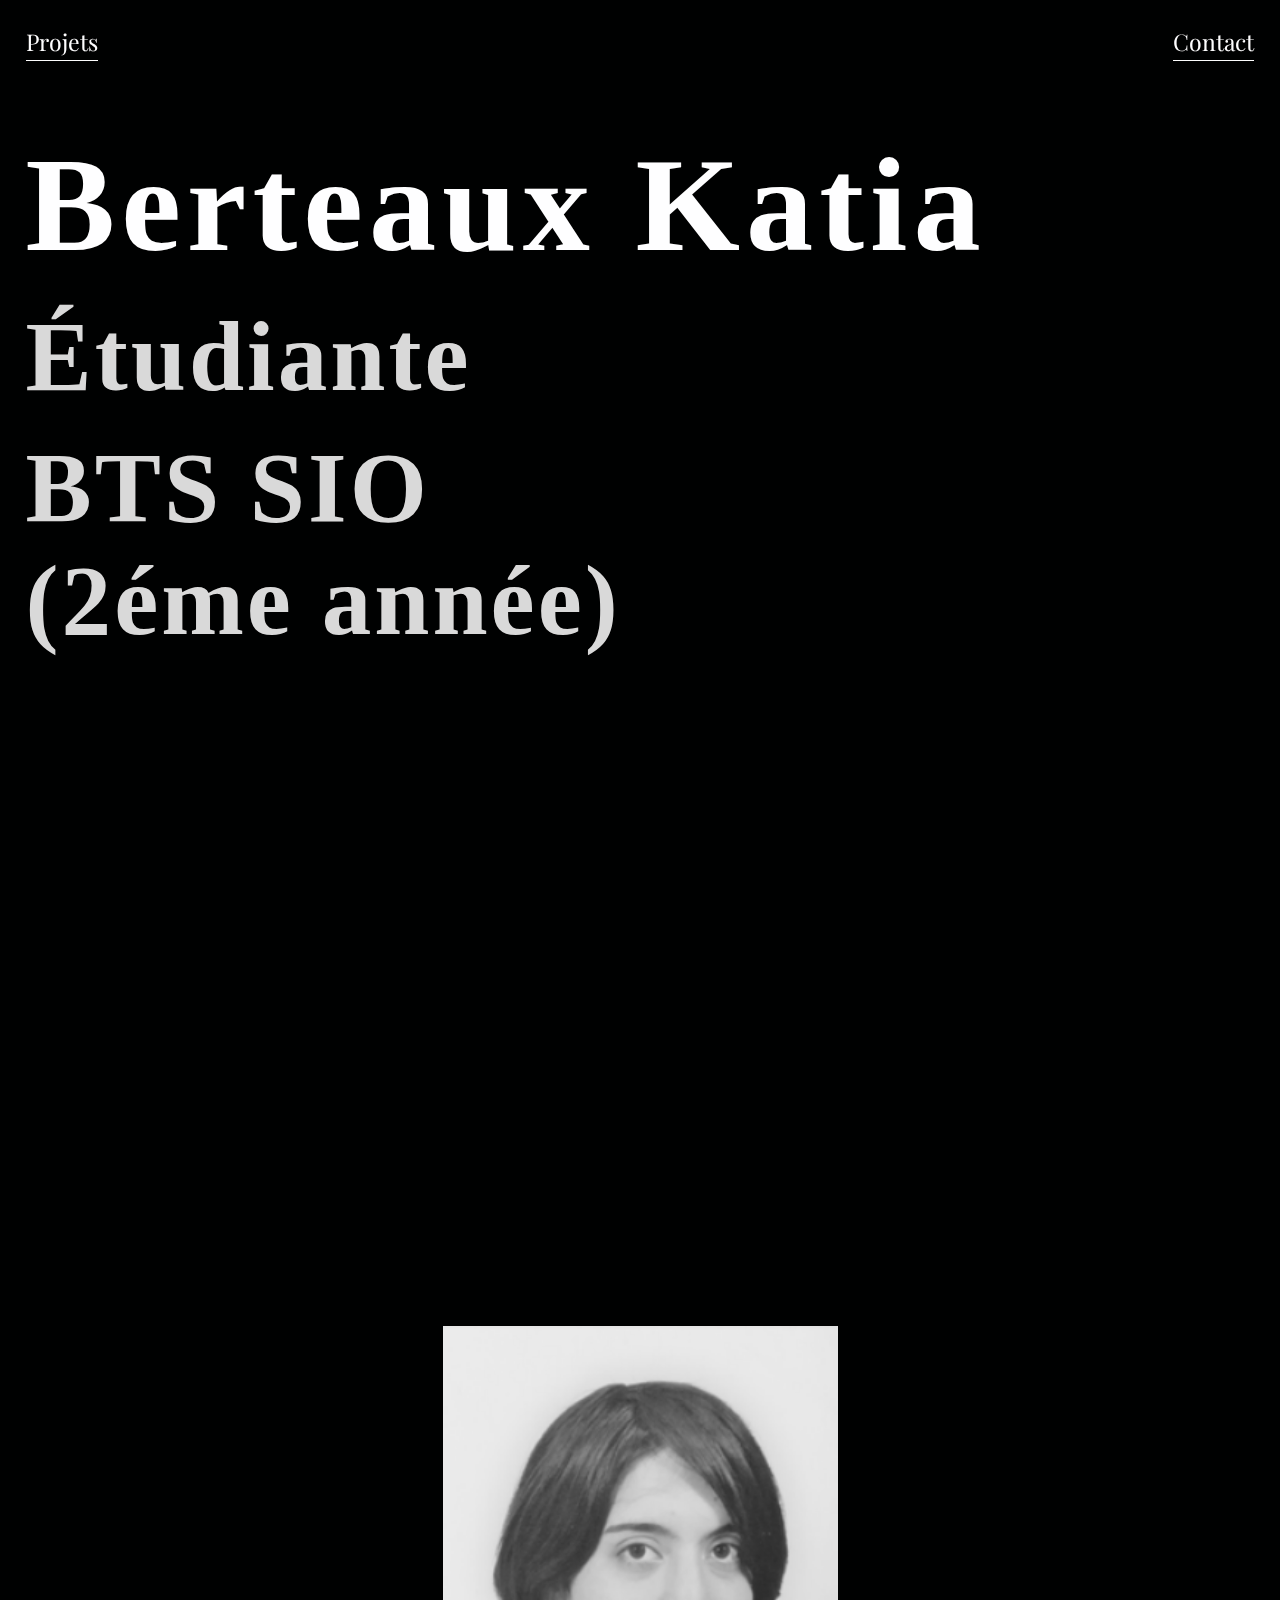
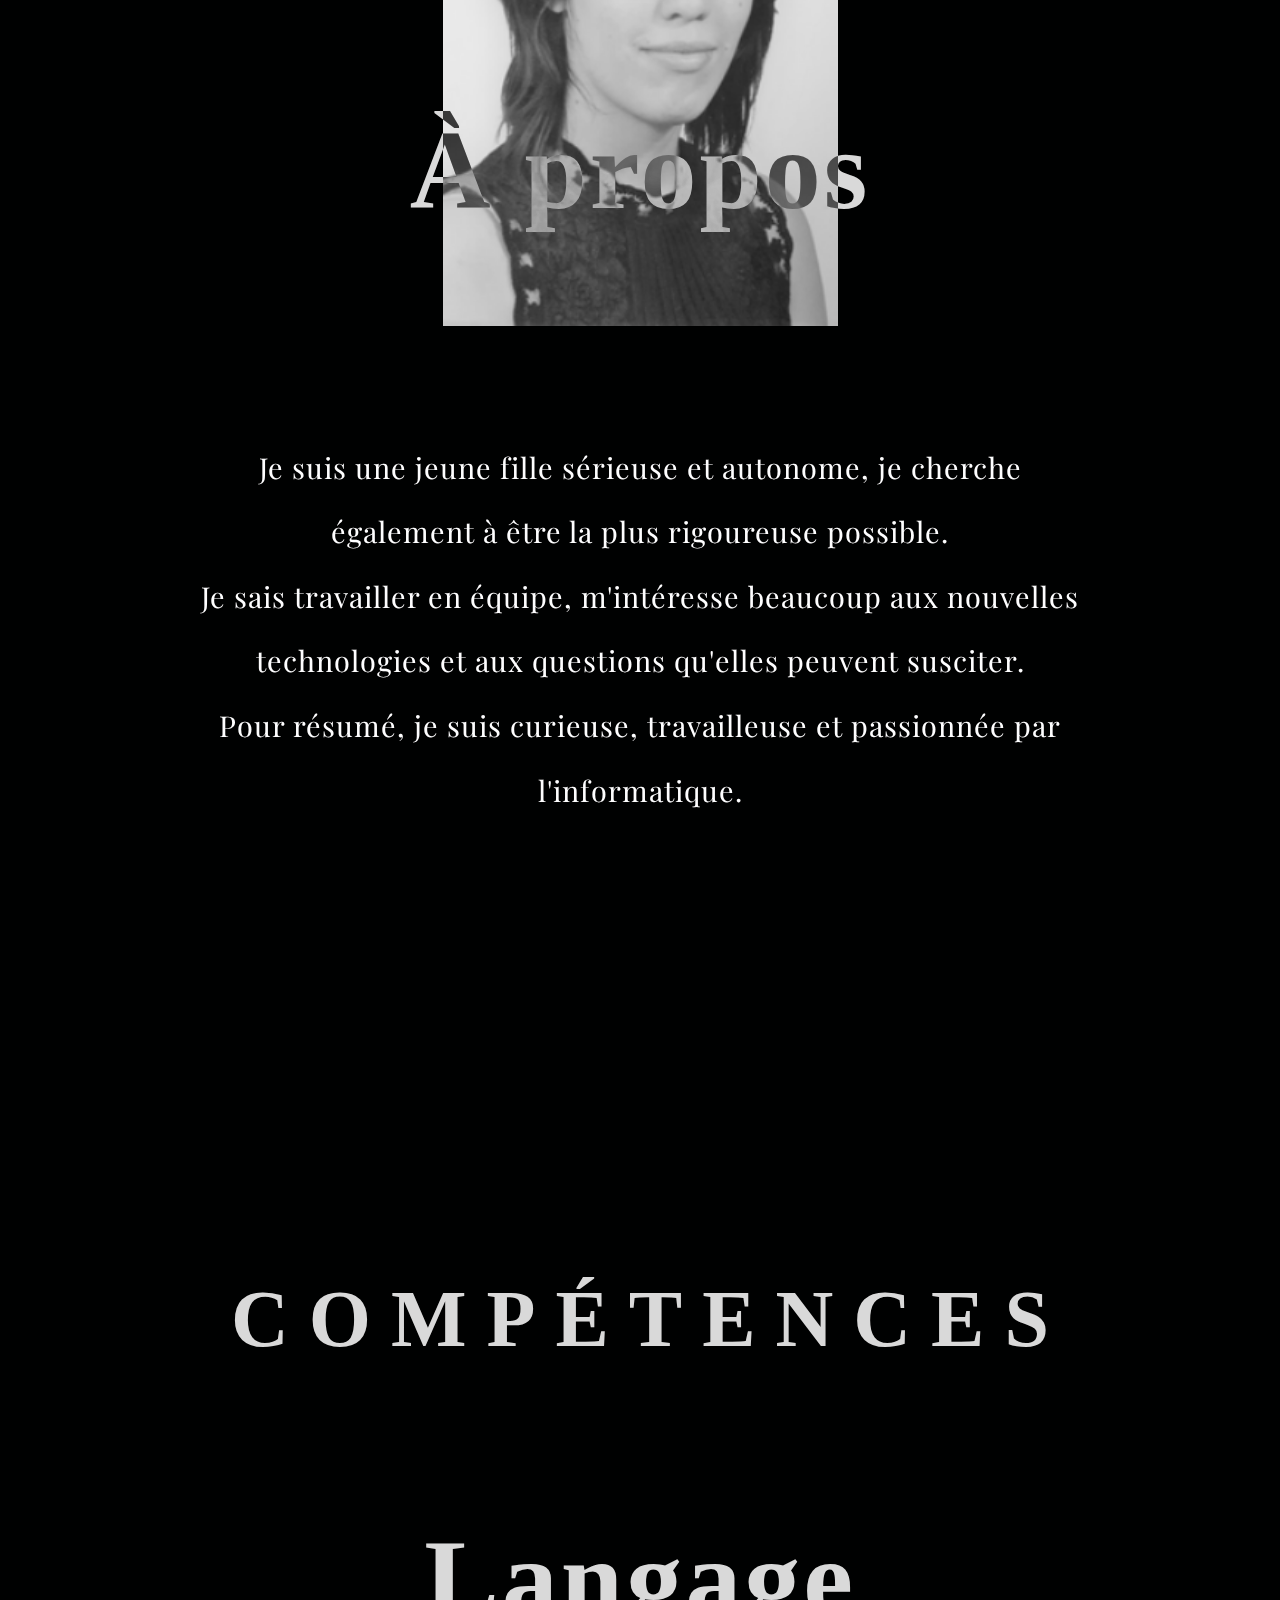
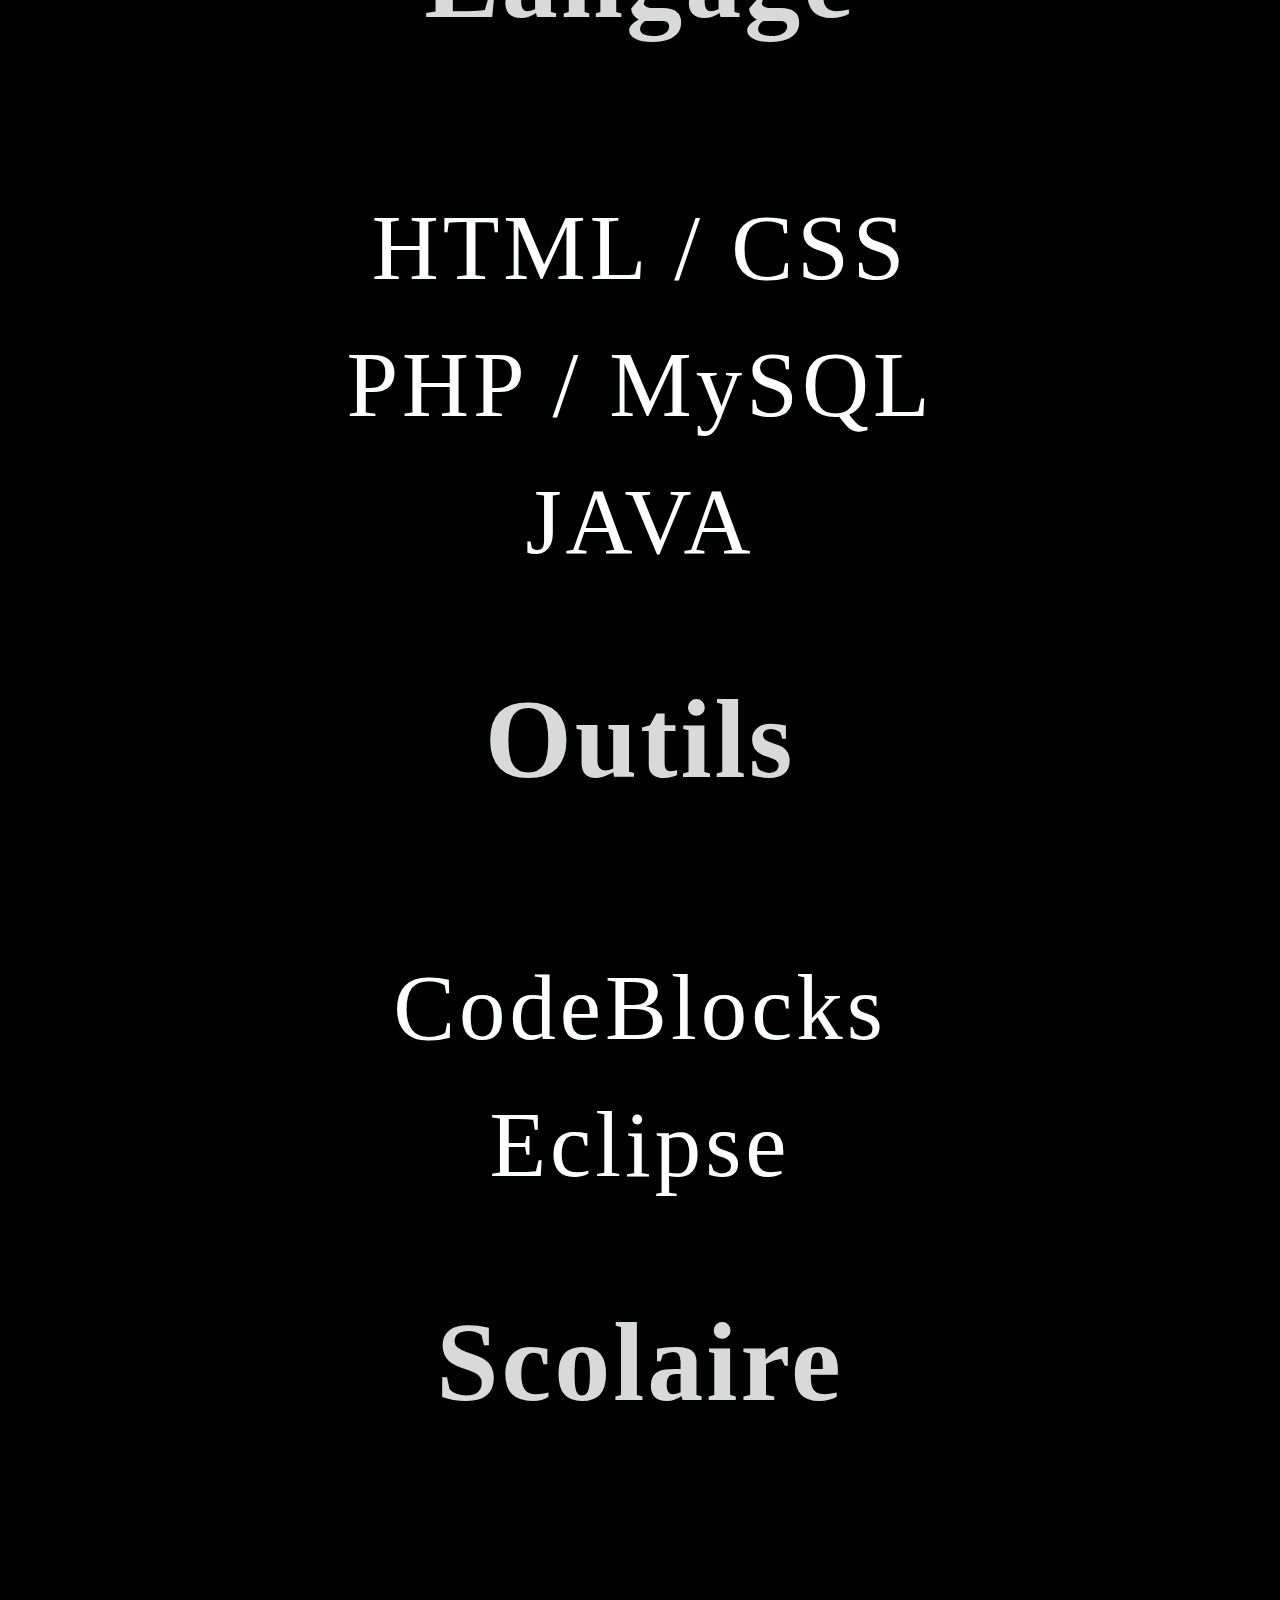
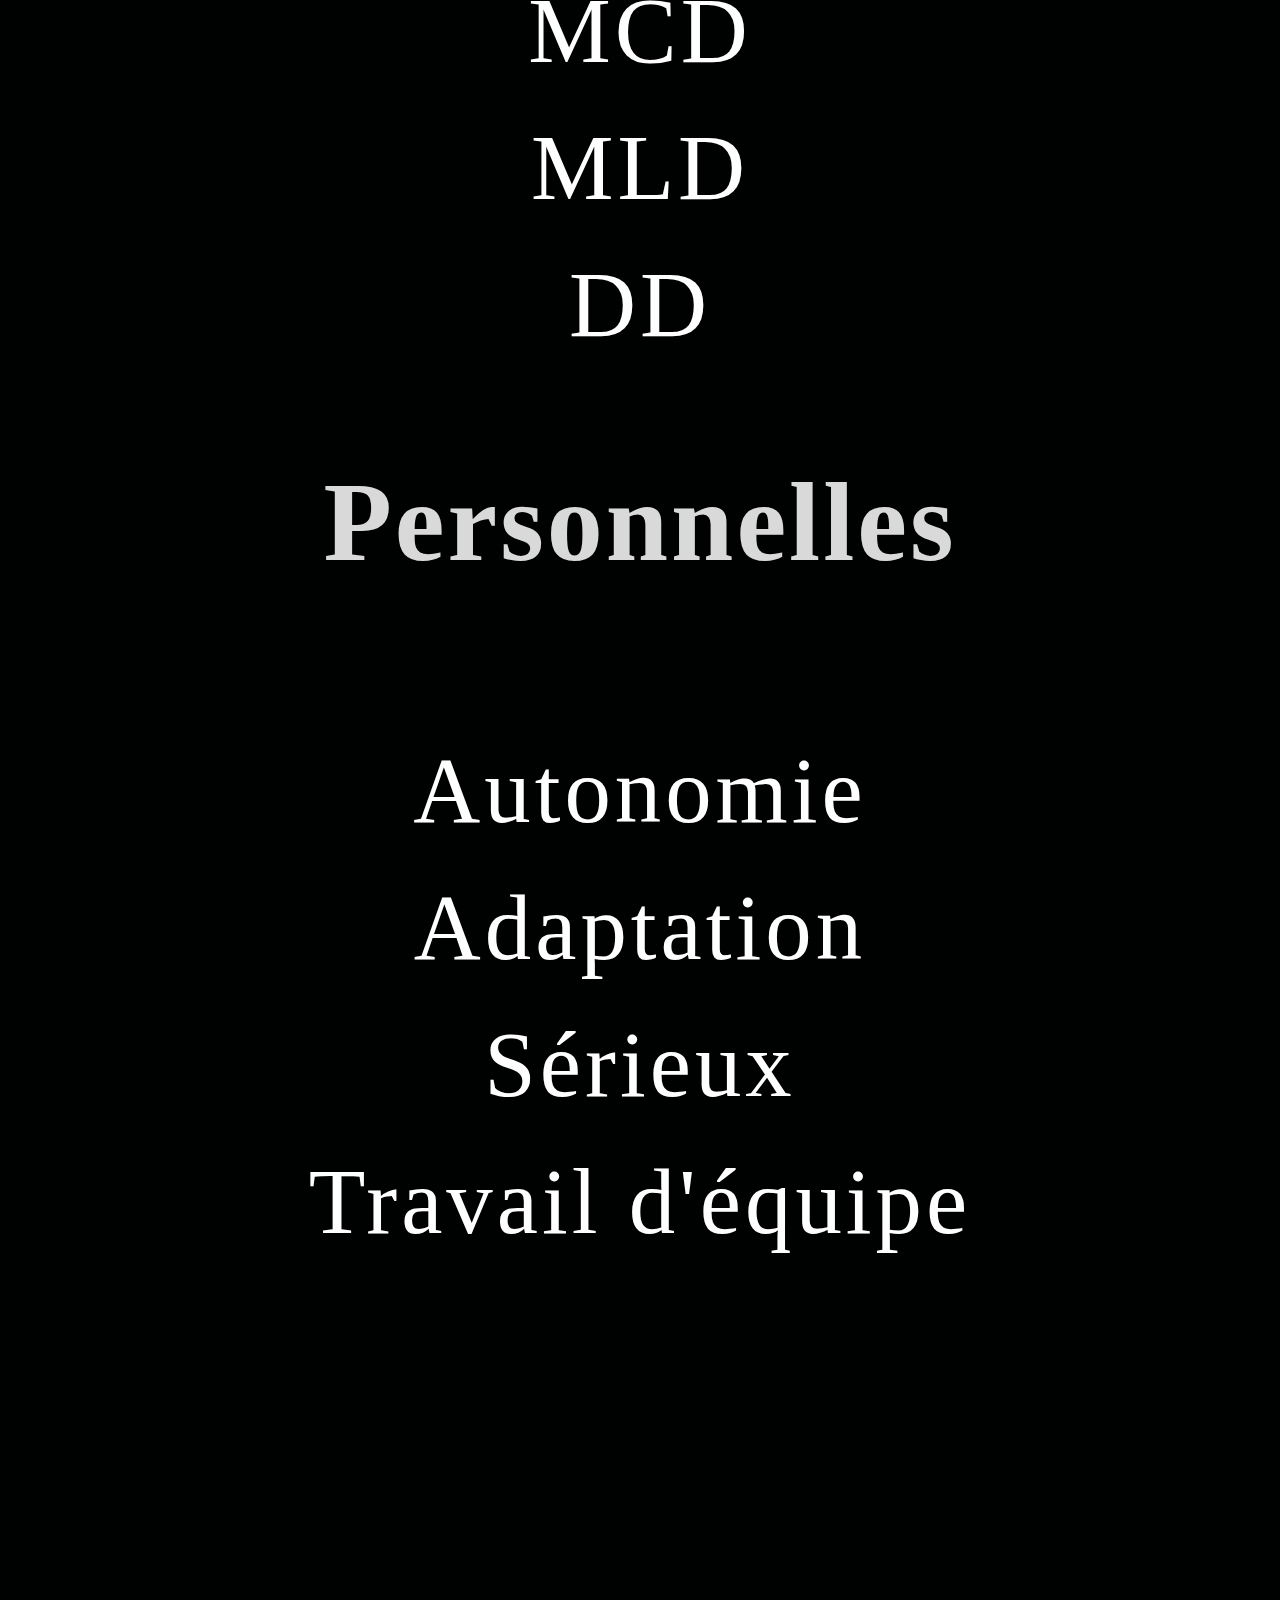
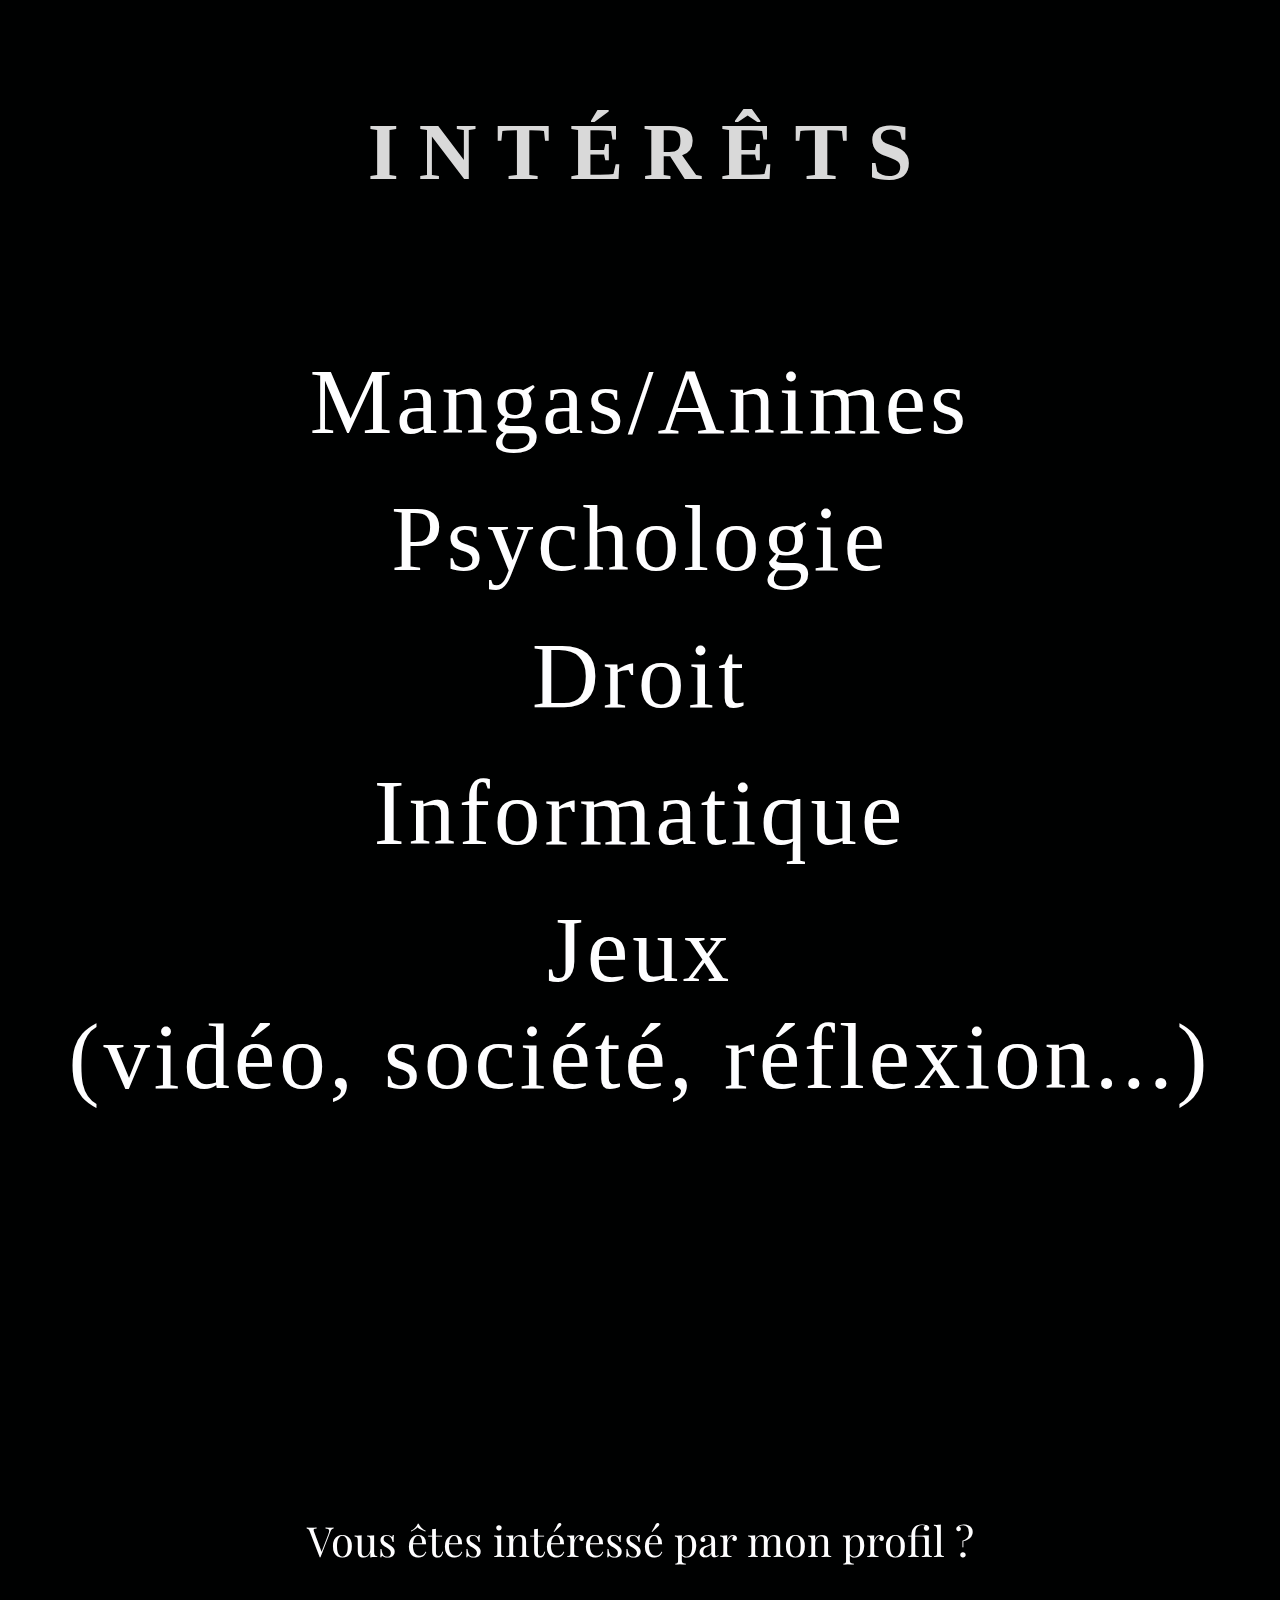
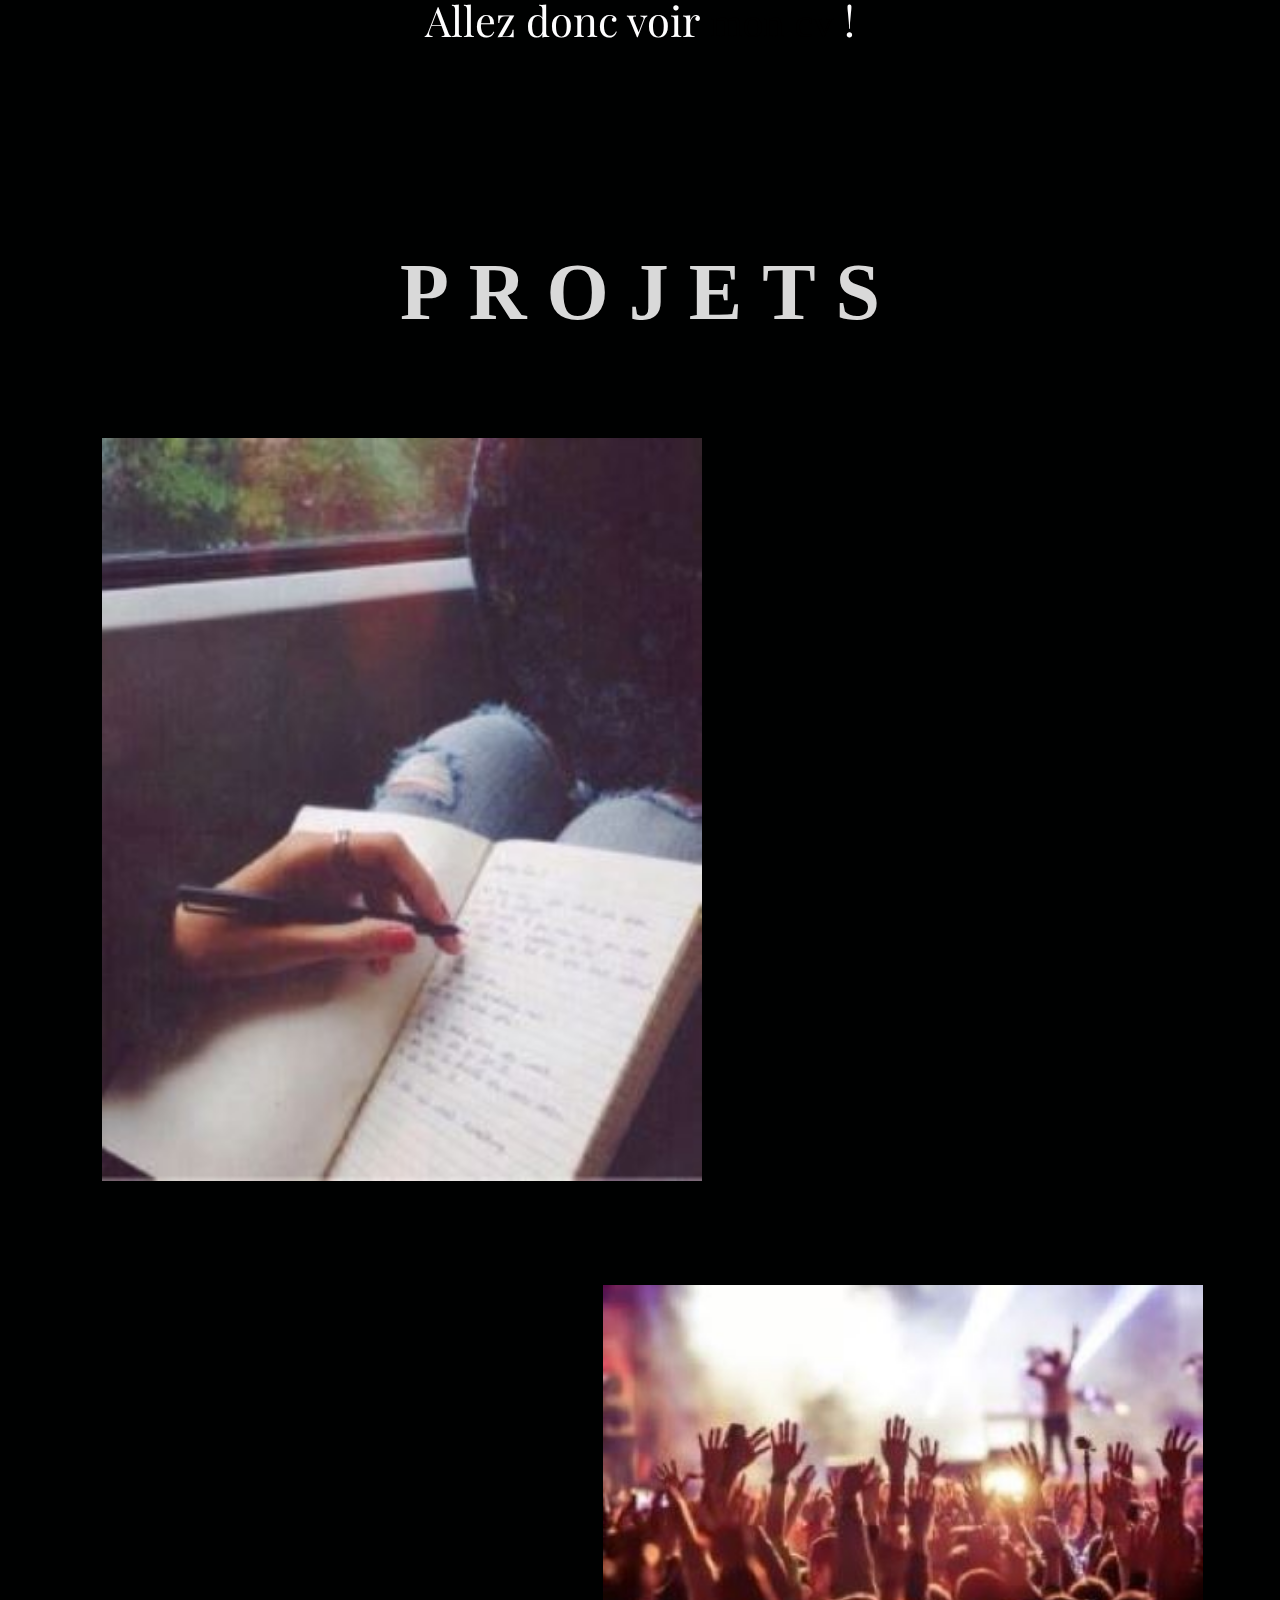
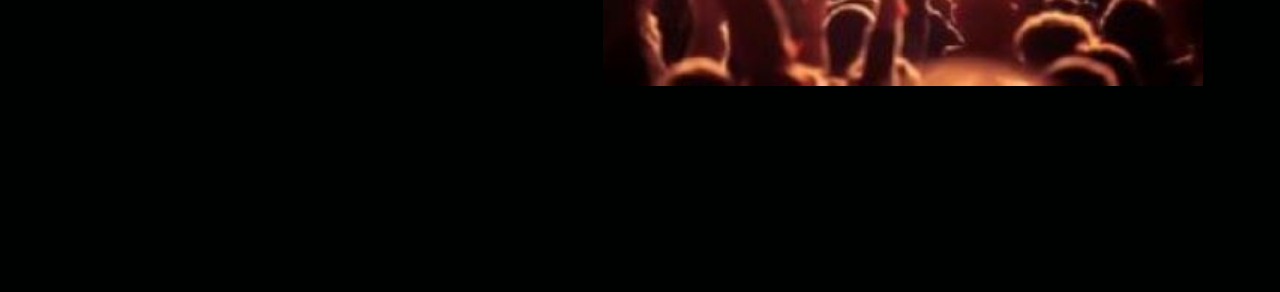
==== Index.html @ 4e52e602 "Portfolio V1" ====
<!DOCTYPE html>
<html lang="en" class="is-smooth-scroll-compatible is-loaded 
is-ready has-scroll-init has-scroll-smooth">
	<head>
		<meta charset="UTF-8" />
		<title> Portfolio de Katia Berteaux </title>
	</head>
	
	<link rel="stylesheet" href="./assets/lib/locomotive-scroll.min.css" />
	<link rel="stylesheet" href="./assets/styles/Style.css" />

	<body>
		<div data-scroll-container>
		<header>
				<div class="links">
					<a href="#projects" data-scroll-to>Projets</a> <!-- # permet de rapporter à la section demandée, ici "Projets" -->

					<a href="mailto:berteaux.katia.2003@gmail.com">Contact</a>  <!-- "mailto" permet d'envoyer un mail directement à l'adresse renseignée à la suite -->
				</div>
				<div class="wrapper">  <!-- Pour gérer la 3D-->
					<div class="appear" id="h1-wrapper">  <!-- Pour gérer l'apparition -->
					<h1>Berteaux Katia</h1>
					</div>
				</div>
				<div data-scroll data-scroll-repeat ="true" class="wrapper" id="color">  
					<div class="appear" id="h2-1">  
					<h2>Étudiante</h2>
					</div>
				</div>
				<div class="wrapper">  
					<div class="appear" id="h2-2">  
					<h2>BTS SIO <br>(2éme année)</h2>
					</div>
				</div>
			</header>
			
			<section class="about">
				<div class="img1-wrapper">
				<div class="img img1"></div> <!-- "img" pour tout ce qui est commun aux images et "img1" pour tout ce qui est spécifique à cette image -->
				</div>
				<div class="h2-wrapper">
					<h2>À propos</h2>
				</div>
				<p>
				Je suis une jeune fille sérieuse et autonome, je cherche également à être la plus rigoureuse
				possible.<br> Je sais travailler en équipe, m'intéresse beaucoup aux nouvelles technologies et aux
				questions qu'elles peuvent susciter.<br>Pour résumé, je suis curieuse, travailleuse et passionnée par
				l'informatique.
				</p>
			</section>
			
			<div class="line-wrapper">
				<div class="line"></div>
			</div>
			
			<section class="skills">
				<h2 class="title">
					<h2 class="title">
					<span>C</span>
					<span>O</span>
					<span>M</span>
					<span>P</span>
					<span>É</span>
					<span>T</span>
					<span>E</span>
					<span>N</span>
					<span>C</span>
					<span>E</span>
					<span>S</span>
				</h2>
				<div class="wrapper">
					<div class="h2-wrapper">
					<h2>Langage</h2>
						<div class="appear">  
							<p>HTML / CSS</p>
						</div>
						<div class="wrapper">  
							<div class="appear">  
							<p>PHP / MySQL</p>
							</div>
						</div>
						<div class="wrapper">  
							<div class="appear">  
							<p>JAVA</p>
							</div>
						</div>
					</div>
				</div>
				<div class="wrapper">
					<div class="h2-wrapper">
					<h2>Outils</h2>
						<div class="appear">  
							<p>CodeBlocks</p>
						</div>
						<div class="wrapper">  
							<div class="appear">  
							<p>Eclipse</p>
							</div>
						</div>
					</div>
				</div>
				<div class="wrapper">
					<div class="h2-wrapper">
					<h2>Scolaire</h2>
						<div class="wrapper">  
							<div class="appear">  
							<p>MCD</p>
							</div>
						</div>
						<div class="wrapper">  
							<div class="appear">  
							<p>MLD</p>
							</div>
						</div>
						<div class="wrapper">  
							<div class="appear">  
							<p>DD</p>
							</div>
						</div>
					</div>
				</div>
				<div class="wrapper">
					<div class="h2-wrapper">
					<h2>Personnelles</h2>
						<div class="wrapper">  
							<div class="appear">  
							<p>Autonomie</p>
							</div>
						</div>
						<div class="wrapper">  
							<div class="appear">  
							<p>Adaptation</p>
							</div>
						</div>
						<div class="wrapper">  
							<div class="appear">  
							<p>Sérieux</p>
							</div>
						</div>
						<div class="wrapper"> 
							<div class="appear">  
							<p>Travail d'équipe</p>
							</div>
						</div>
					</div>
				</div>
			</section>
			
			<div class="line-wrapper">
				<div class="line"></div>
			</div>
			
			<section class="passions">
				<h2 class="title">
					<span>I</span>
					<span>N</span>
					<span>T</span>
					<span>É</span>
					<span>R</span>
					<span>Ê</span>
					<span>T</span>
					<span>S</span>
				</h2>
				<div class="wrapper"> 
					<div class="appear">  
					<p>Mangas/Animes</p>
					</div>
				</div>
				<div class="wrapper"> 
					<div class="appear">  
					<p>Psychologie</p>
					</div>
				</div>
				<div class="wrapper"> 
					<div class="appear">  
					<p>Droit</p>
					</div>
				</div>
				<div class="wrapper"> 
					<div class="appear">  
					<p>Informatique</p>
					</div>
				</div>
				<div class="wrapper"> 
					<div class="appear">  
					<p>Jeux <br>(vidéo, société, réflexion...)</p>
					</div>
				</div>
			</section>
			
			<div class="line-wrapper">
				<div class="line"></div>
			</div>
			
			<section>
				<div class="MonCv">
				<div class="wrapper">
					<div class="appear">
						<p>Vous êtes intéressé par mon profil ?</p>
					</div>
				</div>
				<div class="wrapper">
					<div class="appear" id="l2">
						<p>Allez donc voir <a href="Cv.html" target="_blank">mon cv</a> !</p>
					</div>
				</div>
				</div>
			
			<section class="projects" id="projects">
				<h2 class="title">
					<span>P</span>
					<span>R</span>
					<span>O</span>
					<span>J</span>
					<span>E</span>
					<span>T</span>
					<span>S</span>
				</h2>
				<div class="projects-container">
					<div class="project" id="p1">
						<img src="./assets/img/projet1.jpg" alt="project 1">
						<div class="projects-infos">
							<a href="projet1" target="_blank">Journal</a>
							<p>2021</p>
						</div>
					</div>
				</div>
				<div class="projects-container">
					<div class="project" id="p2">
						<img src="./assets/img/projet2.jpeg" alt="project 2">
						<div class="projects-infos">
							<a href="projet2" target="_blank">Festival</a>
							<p>2021</p>
						</div>
					</div>
				</div>
			</section>

			<div class="line-wrapper">
			<div class="line"></div>
			</div>
		</div>
		<script src="./assets/lib/locomotive-scroll.min.js"></script>
		<script src="./assets/js/index.js"></script>
	</body>
</html>
---- assets/styles/Style.css ----
/* Paramètres généraux */
@font-face 
{
	font-family: font-reg;
	src : url(../fonts/PlayfairDisplay-Regular.ttf);
}

@font-face 
{
	font-family: font-bold;
	src : url(../fonts/PlayfairDisplay-ExtreBold.ttf);
}

*
{
	padding : 0;
	margin : 0;
}

*::selection
{
	background : #000101;
	color : #fefeff;
}

html
{
	scroll-behavior: smooth;
}

body 
{
	font-family: font-reg, serif;
	background: #000101;
	color: #fefeff;
	transition: 0.7s ease-in-out;
}
h2
{
	font-size : calc(3rem + 5vw); /*Ainsi la taille du texte s'adapte au viewport et "3re" permet d'ajouter une limite de réduction*/
	text-align : center;
	color : rgb(217, 217, 217);
	font-family : "font-bold", serif;
	letter-spacing: 3px;
}

.title
{
	font-size : calc(1rem + 5vw);
	letter-spacing : 0;
}
	
span
{
		display : inline-block;
}
	
a, a:visited 
{
	cursor: pointer;
	position: relative;
	text-decoration : none;
	color : #fefeff;
	transition: 0.1s linear;
	font-size: calc(0.8rem + 0.8vw);
}

a::after
{
	content: "";
	position: absolute;
	width: 100%;
	background: #fefefe;
	height: 1px;
	bottom: -4px;
	left: 0;
	transform-origin: left;
}
	
a:hover
{
	transform: scale(1.2);
	color: rgb(217, 217,217);
}

a:hover::after
{
	animation: animLink 1.4s infinite ease-in-out;
}

@keyframes animLink
{
	50%
	{
		transform: scaleX(0.2);
	}
	100%
	{
		transform: scaleX(1);
	}
}

.img
{
	height: 600px;
	width: 100vw;
	max-width: 395px;
	margin: 0 auto;
	filter: grayscale(100%);
	transition: 1.6s;
}

.img:hover
{
	filter: grayscale(10%);
}

.line
{
	height: 2px;
	width: 70%;
	margin: 0 auto;
	background: #000101;
	transition: 1s cubic-bezier(0.77, 0, 0.18, 1);
	transform-origin: left;
	transition-delay: 0.65s;
}
		
/* Paramètres par ordre d'apparition */

header
{
	height: 100vh;
	position: relative;
	margin: 2vw 2vw 0;
}

.links
{
	display:flex;
	justify-content: space-between;
}
	
h1
{
	font-size: calc(2rem + 8vw);
	margin-top: 70px;
	font-family: "font-bold",serif;
	letter-spacing: 6px;
	color: #fefeff;
}

header h2
{
	font-size: calc(1rem + 6.5vw);
	margin: 18px 0;
	text-align: left;
}

.about
{
	margin: 400px 0 250px;
}

.img1
{
	background: url(../img/PhotoCV.PNG) top/cover;
}
	
.h2-wrapper
{
	mix-blend-mode: exclusion;
	margin: -220px 0 200px;
}

.about p
{
	width: 70%;
	min-width: 280px;
	text-align: center;
	margin: 0 auto;
	line-height: calc(7px + 4.5vw);
	font-size: calc(1rem + 1vw);
	letter-spacing: 1px;
}

.skills
{
	margin: 200px 0 250px;
}

.skills h2
{
	margin-bottom: 150px;
}

.skills .wrapper
{
	margin: 30px 0;
}

.skills .h2-wrapper
{
	margin: 100px 0px;
}

.skills .appear
{
	text-align: center;
}

.skills p
{
	font-size: calc(1rem + 6vw);
	font-family: "font-bold", serif;
	letter-spacing: 4px;
	background: #000101;
	color: #fefeff;
	display: inline-block;
}

.passions
{
	margin: 200px 0 250px;
}

.passions h2
{
	margin-bottom: 150px;
}

.passions .wrapper
{
	margin: 30px 0;
}

.passions .h2-wrapper
{
	margin: 100px 0px;
}

.passions .appear
{
	text-align: center;
}

.passions p
{
	font-size: calc(1rem + 6vw);
	font-family: "font-bold", serif;
	letter-spacing: 4px;
	background: #000101;
	color: #fefeff;
	display: inline-block;
}

.projects
{
	margin: 200px 0;
}

.projects-container
{
	margin-top: 100px;
}

.project
{
	position: relative;
	width: 60vw;
	max-width: 600px;
	margin: 50px 5vw;
}

#p1
{
	margin-left : 8vw;
}

#p2
{
	margin: 0 6vw 0 auto  ;
}

/* #p3
{
	margin-left: 8vw;
} */

.project img
{
	transition: 0.4s ease-out;
	width: 100%;
}

.project:hover img
{
	filter: brightness(20%);
}

.project:hover .projects-infos
{
	opacity: 1;
	transform: translate(0, -50%);
}

.projects-infos
{
	position: absolute;
	top: 50%;
	transform: translate(-50px, -50%);
	margin-left: 8vw;
	transition: 0.4s ease-out;
	opacity: 0;
}

.projects-infos a
{
	font-size: calc(1rem + 3vw);
}

.projects-infos p
{
	font-size: 2rem;
	margin-top: 1.5vw;
	color: #fefeff;
}

.MonCv
{
	margin: 150px 0 120px;
	text-align: center;
}

.MonCv p
{
	font-size: calc(1rem + 2vw);
	margin: 25px 0;
}

.MonCv a
{
	font-family: "font-bold", serif;
	color: #000101;
	font-size: calc(1rem + 2vw);
}

.MonCv a:hover
{
	transform: scale(1.2);
	color: rgb(217, 217,217);
}

.MonCv a::after {
	content: "";
	position: absolute;
	width: 100%;
	background: #000101;
	height: 1px;
	bottom: -4px;
	left: 0;
	transform-origin: left;
}
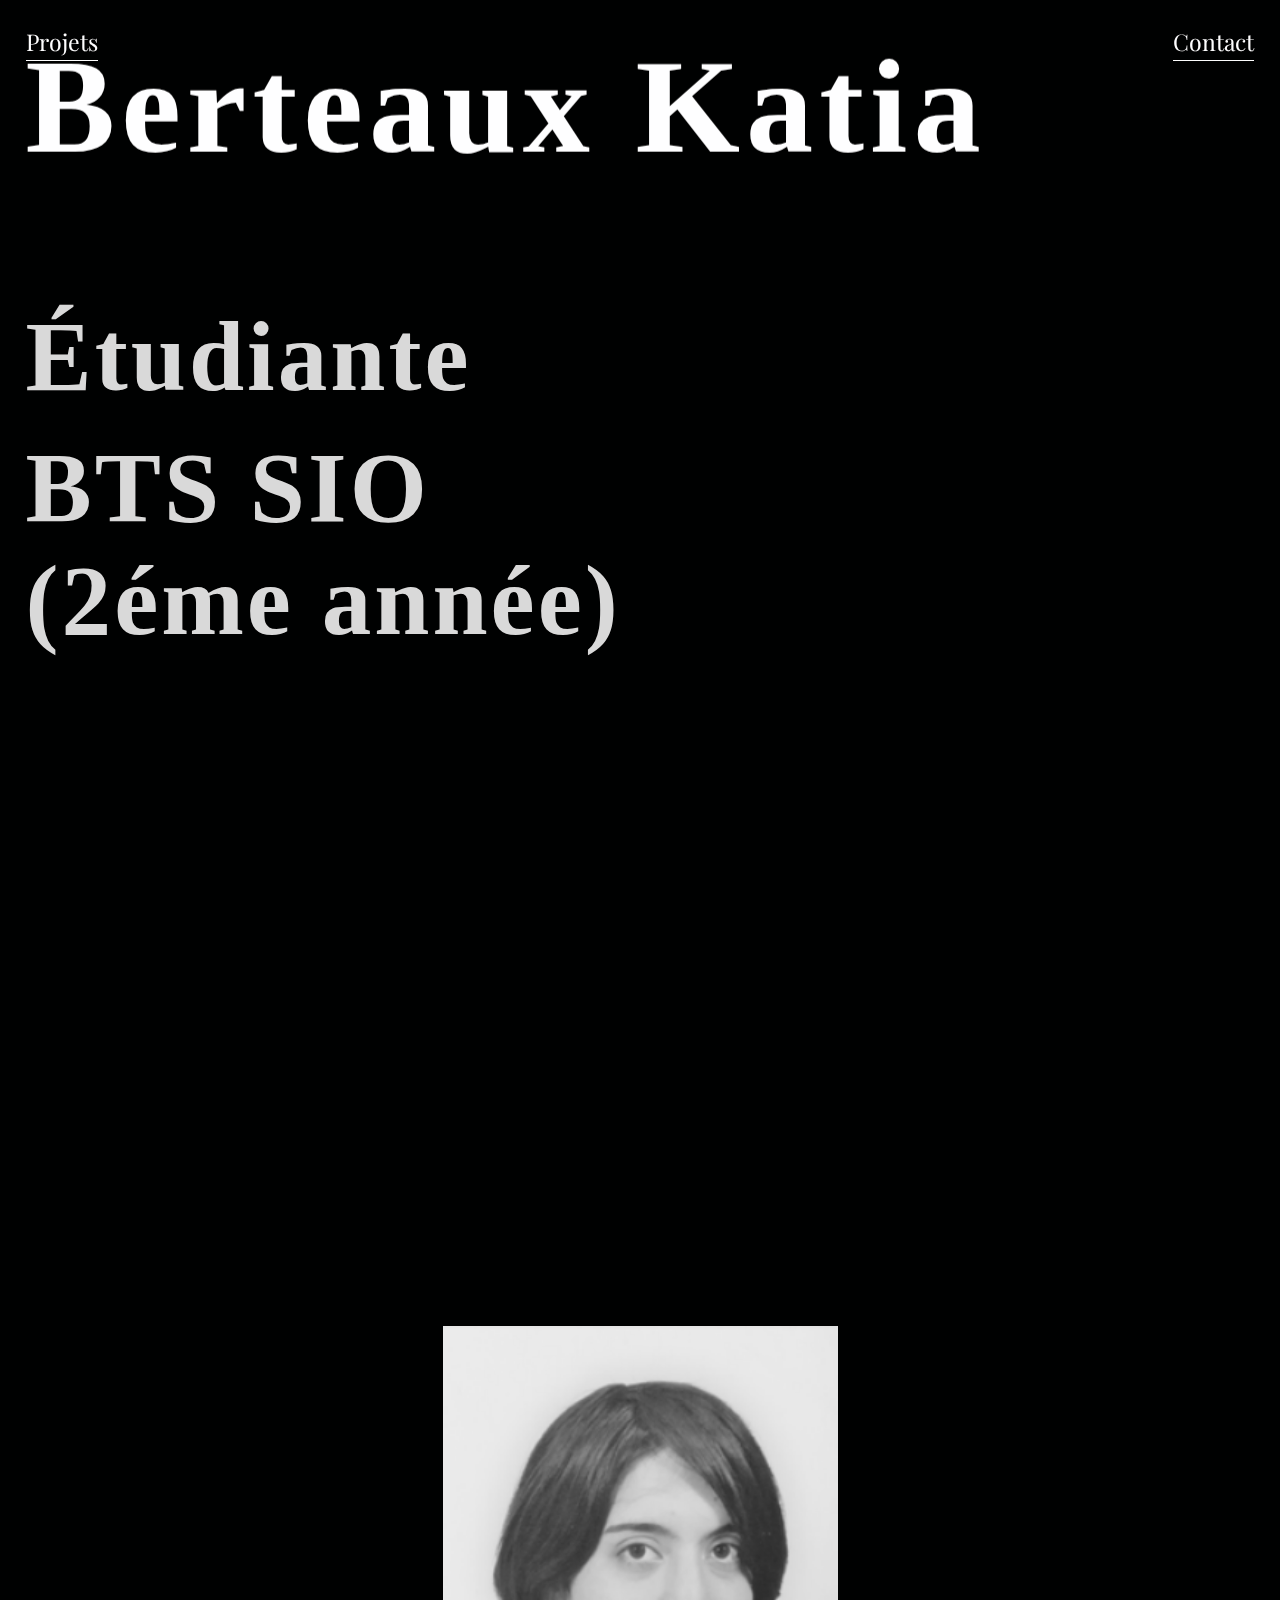
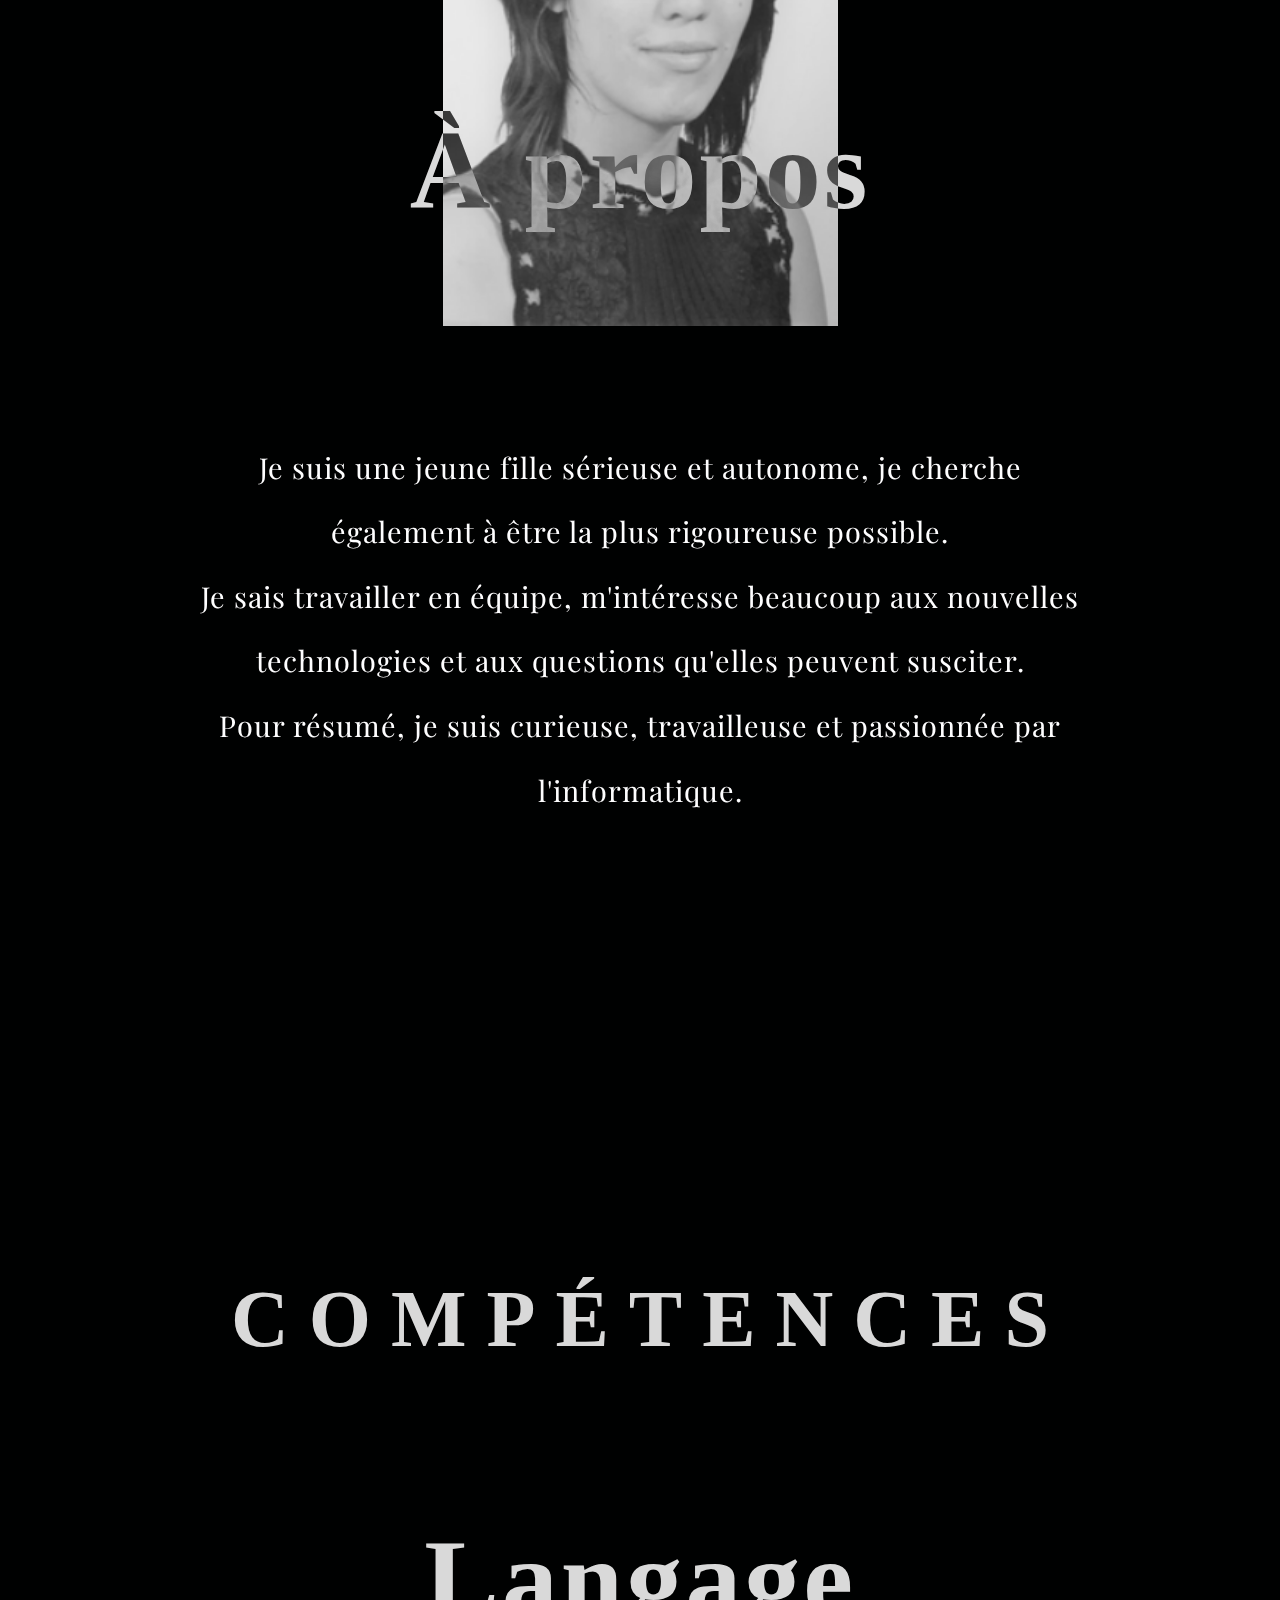
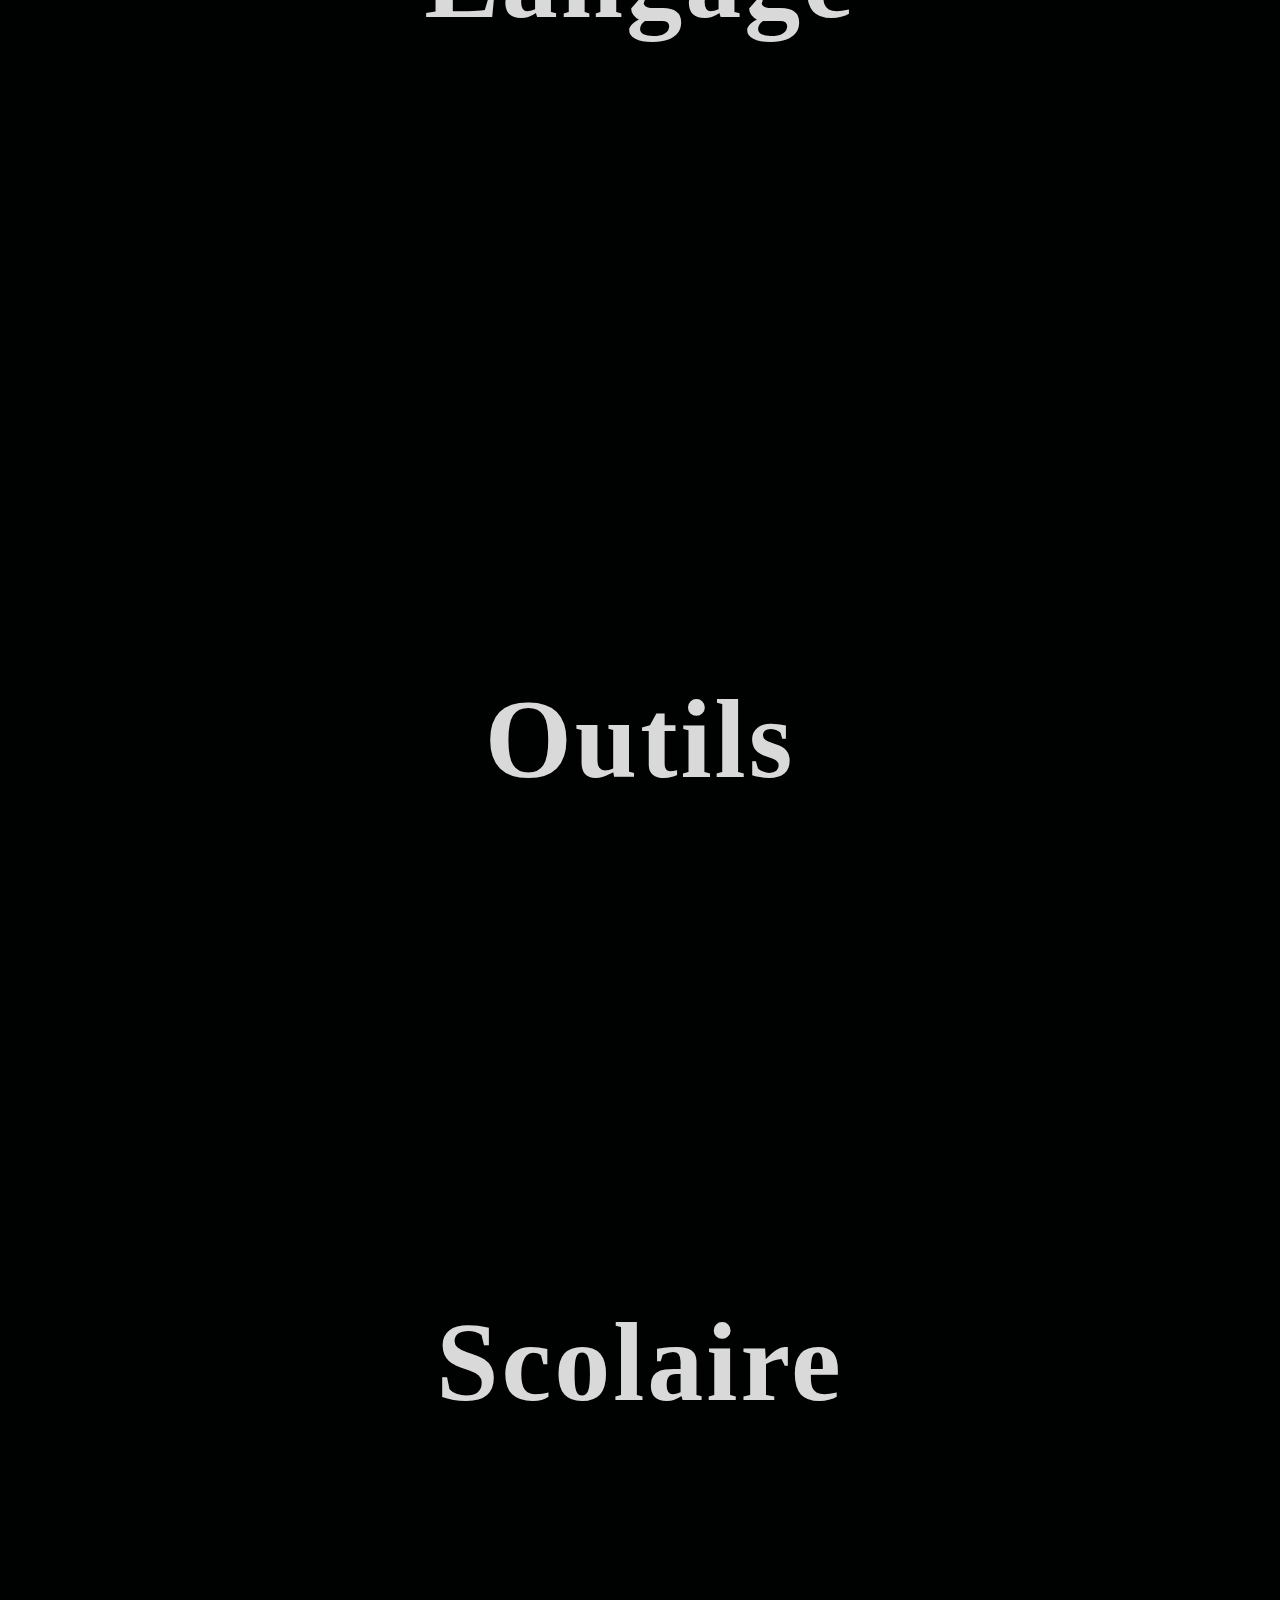
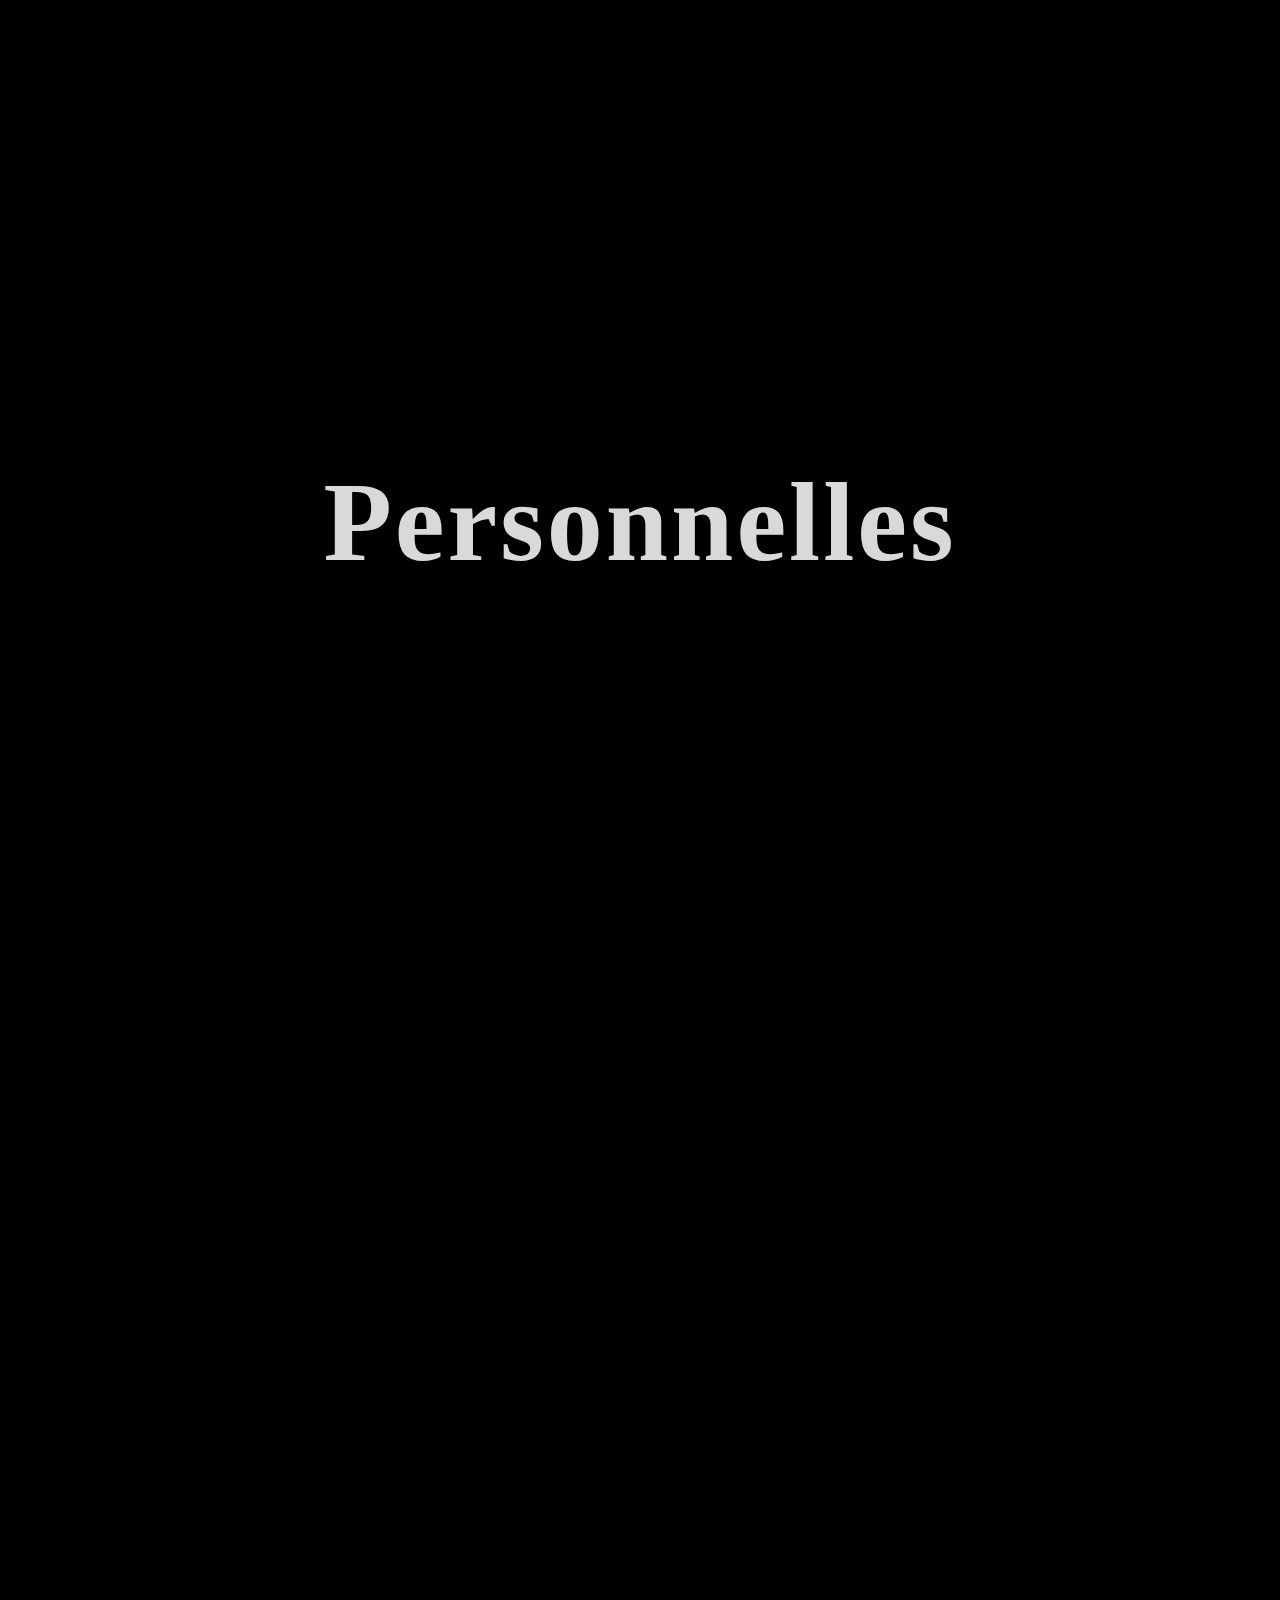
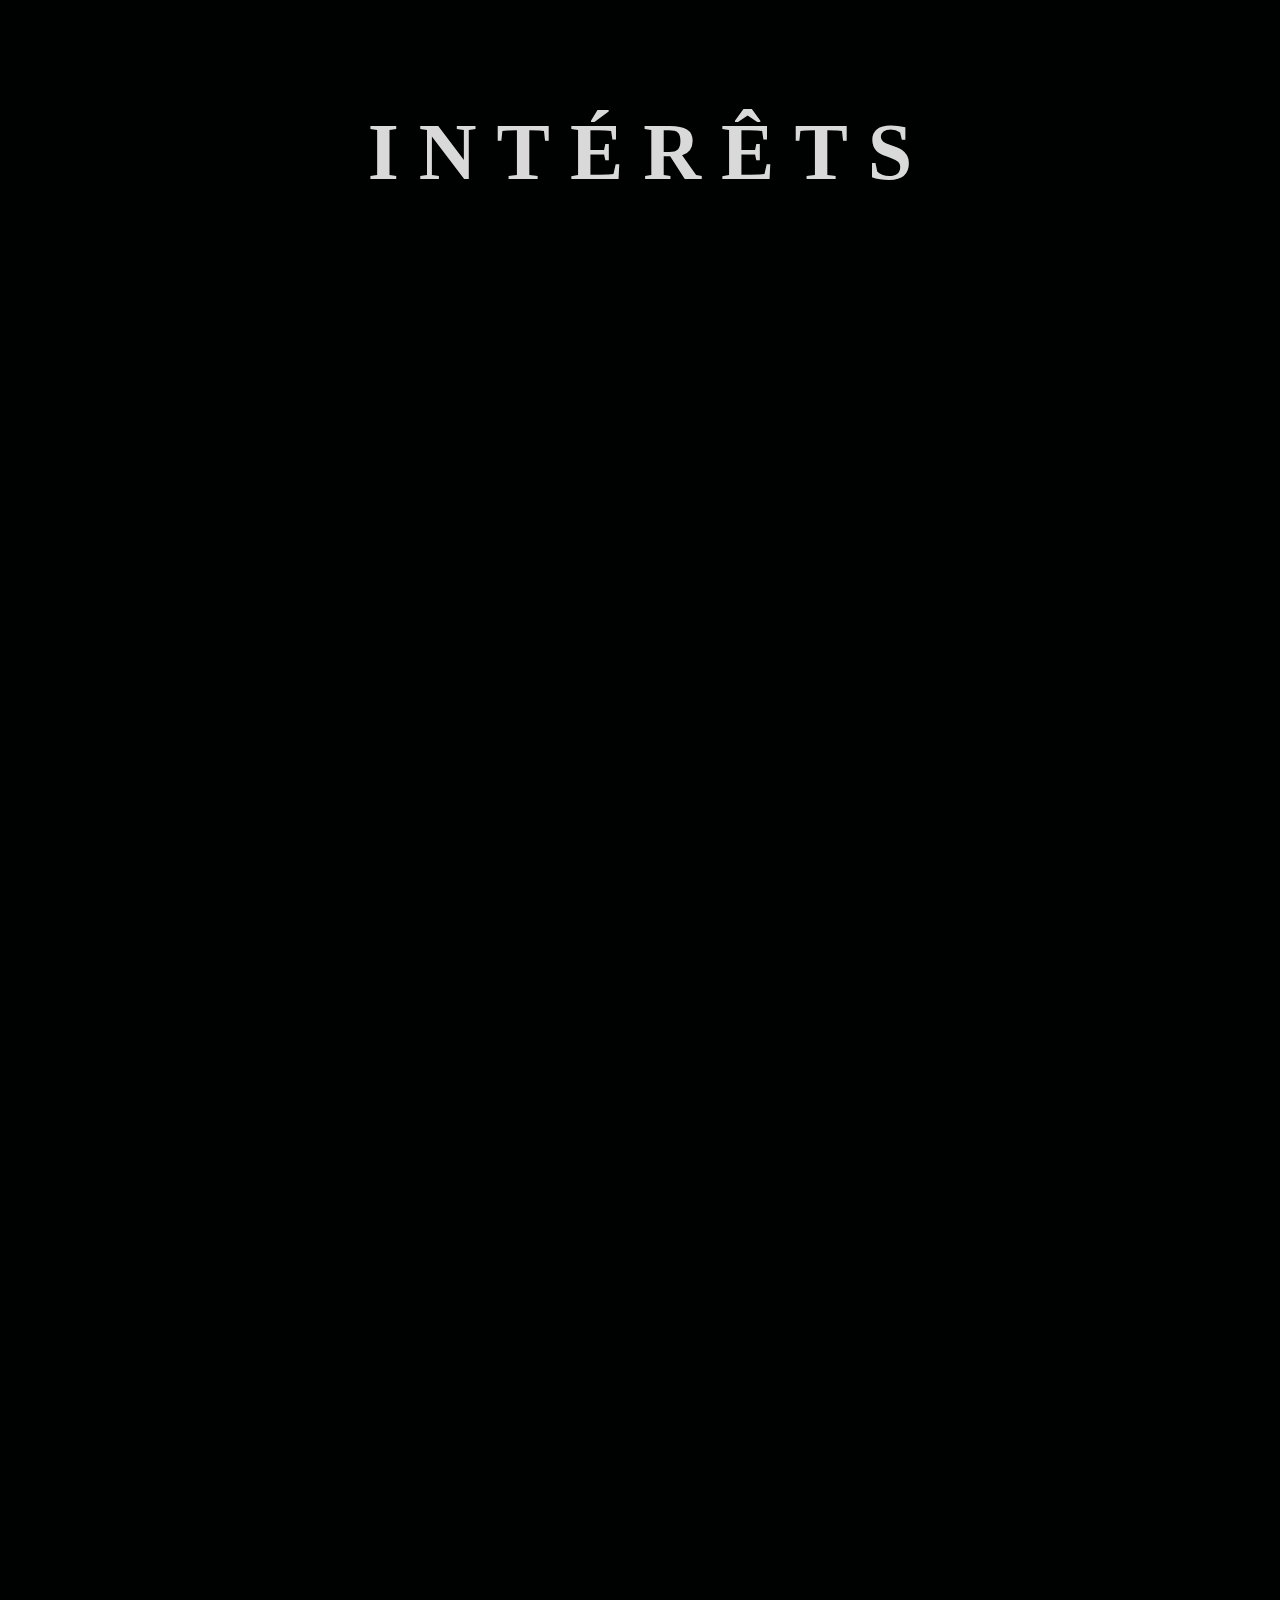
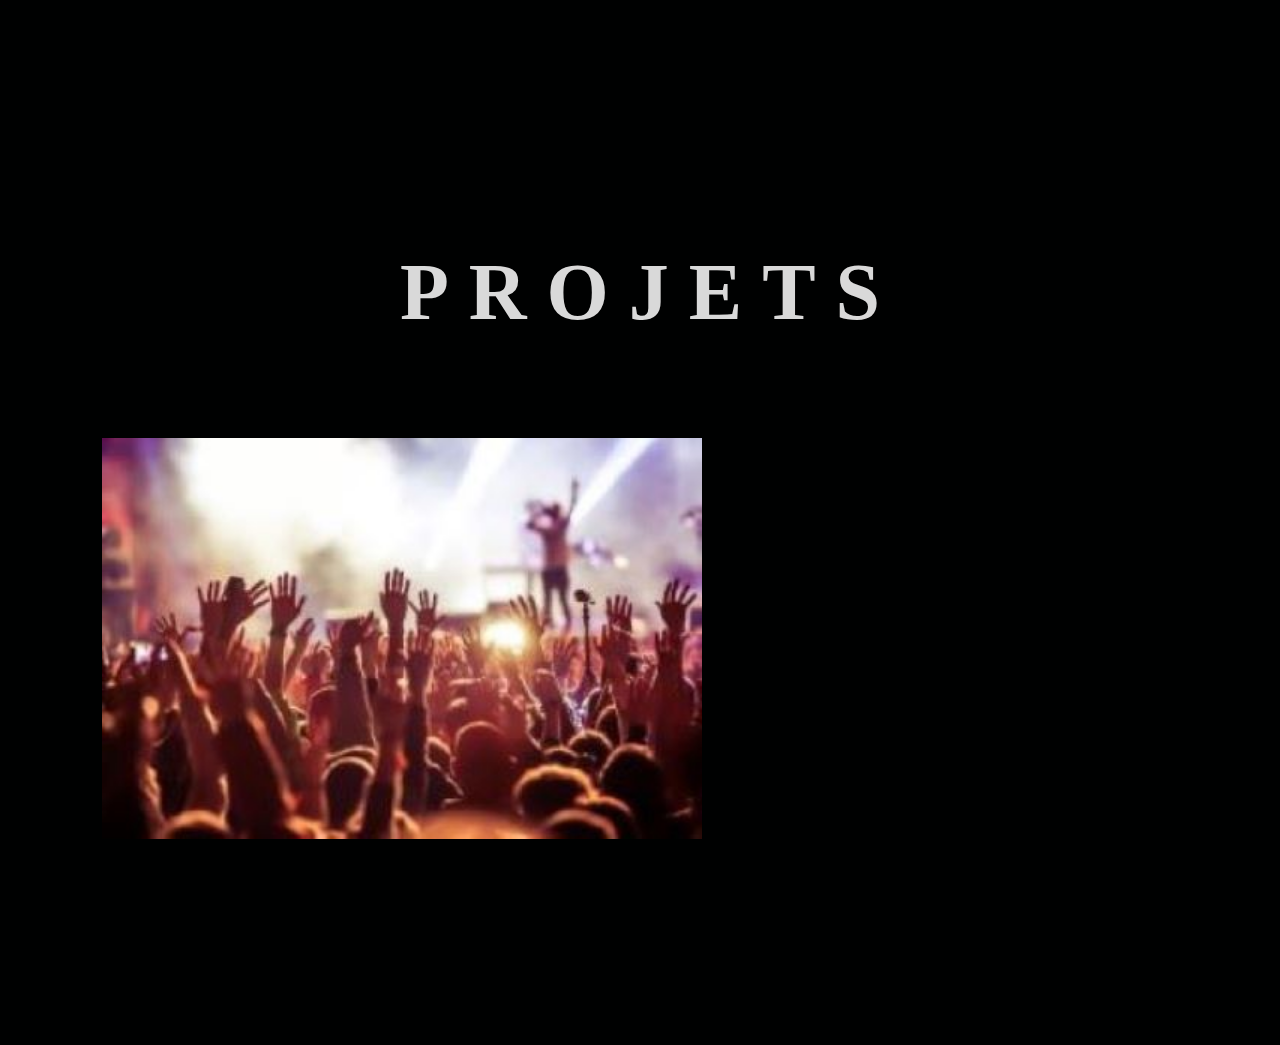
==== commit 8879e7b8: "Header/ProjetFestivalUpdate" ====
--- a/Index.html
+++ b/Index.html
@@ -3,7 +3,7 @@
 is-ready has-scroll-init has-scroll-smooth">
 	<head>
 		<meta charset="UTF-8" />
-		<title> Portfolio de Katia Berteaux </title>
+		<title> Portfolio Katia Berteaux </title>
 	</head>
 	
 	<link rel="stylesheet" href="./assets/lib/locomotive-scroll.min.css" />
@@ -11,24 +11,24 @@
 
 	<body>
 		<div data-scroll-container>
-		<header>
+		<header data-scroll>
 				<div class="links">
 					<a href="#projects" data-scroll-to>Projets</a> <!-- # permet de rapporter à la section demandée, ici "Projets" -->
 
 					<a href="mailto:berteaux.katia.2003@gmail.com">Contact</a>  <!-- "mailto" permet d'envoyer un mail directement à l'adresse renseignée à la suite -->
 				</div>
 				<div class="wrapper">  <!-- Pour gérer la 3D-->
-					<div class="appear" id="h1-wrapper">  <!-- Pour gérer l'apparition -->
-					<h1>Berteaux Katia</h1>
+					<div data-scroll class="appear" id="h1-wrapper">  <!-- Pour gérer l'apparition -->
+					<h1 data-scroll data-scroll-speed="4">Berteaux Katia</h1>
 					</div>
 				</div>
 				<div data-scroll data-scroll-repeat ="true" class="wrapper" id="color">  
-					<div class="appear" id="h2-1">  
+					<div data-scroll class="appear" id="h2-1">  
 					<h2>Étudiante</h2>
 					</div>
 				</div>
 				<div class="wrapper">  
-					<div class="appear" id="h2-2">  
+					<div data-scroll class="appear" id="h2-2">  
 					<h2>BTS SIO <br>(2éme année)</h2>
 					</div>
 				</div>
@@ -49,7 +49,7 @@
 				</p>
 			</section>
 			
-			<div class="line-wrapper">
+			<div data-scroll class="line-wrapper">
 				<div class="line"></div>
 			</div>
 			
@@ -71,16 +71,16 @@
 				<div class="wrapper">
 					<div class="h2-wrapper">
 					<h2>Langage</h2>
-						<div class="appear">  
+						<div data-scroll class="appear">  
 							<p>HTML / CSS</p>
 						</div>
 						<div class="wrapper">  
-							<div class="appear">  
+							<div data-scroll class="appear">  
 							<p>PHP / MySQL</p>
 							</div>
 						</div>
 						<div class="wrapper">  
-							<div class="appear">  
+							<div data-scroll class="appear">  
 							<p>JAVA</p>
 							</div>
 						</div>
@@ -89,11 +89,11 @@
 				<div class="wrapper">
 					<div class="h2-wrapper">
 					<h2>Outils</h2>
-						<div class="appear">  
+						<div data-scroll class="appear">  
 							<p>CodeBlocks</p>
 						</div>
 						<div class="wrapper">  
-							<div class="appear">  
+							<div data-scroll class="appear">  
 							<p>Eclipse</p>
 							</div>
 						</div>
@@ -103,17 +103,17 @@
 					<div class="h2-wrapper">
 					<h2>Scolaire</h2>
 						<div class="wrapper">  
-							<div class="appear">  
+							<div data-scroll class="appear">  
 							<p>MCD</p>
 							</div>
 						</div>
 						<div class="wrapper">  
-							<div class="appear">  
+							<div data-scroll class="appear">  
 							<p>MLD</p>
 							</div>
 						</div>
 						<div class="wrapper">  
-							<div class="appear">  
+							<div data-scroll class="appear">  
 							<p>DD</p>
 							</div>
 						</div>
@@ -123,22 +123,22 @@
 					<div class="h2-wrapper">
 					<h2>Personnelles</h2>
 						<div class="wrapper">  
-							<div class="appear">  
+							<div data-scroll class="appear">  
 							<p>Autonomie</p>
 							</div>
 						</div>
 						<div class="wrapper">  
-							<div class="appear">  
+							<div data-scroll class="appear">  
 							<p>Adaptation</p>
 							</div>
 						</div>
 						<div class="wrapper">  
-							<div class="appear">  
+							<div data-scroll class="appear">  
 							<p>Sérieux</p>
 							</div>
 						</div>
 						<div class="wrapper"> 
-							<div class="appear">  
+							<div data-scroll class="appear">  
 							<p>Travail d'équipe</p>
 							</div>
 						</div>
@@ -146,7 +146,7 @@
 				</div>
 			</section>
 			
-			<div class="line-wrapper">
+			<div data-scroll class="line-wrapper">
 				<div class="line"></div>
 			</div>
 			
@@ -162,45 +162,45 @@
 					<span>S</span>
 				</h2>
 				<div class="wrapper"> 
-					<div class="appear">  
+					<div data-scroll class="appear">  
 					<p>Mangas/Animes</p>
 					</div>
 				</div>
 				<div class="wrapper"> 
-					<div class="appear">  
+					<div data-scroll class="appear">  
 					<p>Psychologie</p>
 					</div>
 				</div>
 				<div class="wrapper"> 
-					<div class="appear">  
+					<div data-scroll class="appear">  
 					<p>Droit</p>
 					</div>
 				</div>
 				<div class="wrapper"> 
-					<div class="appear">  
+					<div data-scroll class="appear">  
 					<p>Informatique</p>
 					</div>
 				</div>
 				<div class="wrapper"> 
-					<div class="appear">  
+					<div data-scroll class="appear">  
 					<p>Jeux <br>(vidéo, société, réflexion...)</p>
 					</div>
 				</div>
 			</section>
 			
-			<div class="line-wrapper">
+			<div data-scroll class="line-wrapper">
 				<div class="line"></div>
 			</div>
 			
 			<section>
 				<div class="MonCv">
 				<div class="wrapper">
-					<div class="appear">
+					<div data-scroll class="appear">
 						<p>Vous êtes intéressé par mon profil ?</p>
 					</div>
 				</div>
 				<div class="wrapper">
-					<div class="appear" id="l2">
+					<div data-scroll class="appear" id="l2">
 						<p>Allez donc voir <a href="Cv.html" target="_blank">mon cv</a> !</p>
 					</div>
 				</div>
@@ -218,27 +218,30 @@
 				</h2>
 				<div class="projects-container">
 					<div class="project" id="p1">
-						<img src="./assets/img/projet1.jpg" alt="project 1">
+						<img src="./assets/img/projet2.jpeg" alt="project 1">
 						<div class="projects-infos">
-							<a href="projet1" target="_blank">Journal</a>
+							<a href="Projets.html#Festival" target="_blank">Festival</a>
 							<p>2021</p>
 						</div>
 					</div>
 				</div>
-				<div class="projects-container">
+				<!-- <div class="projects-container">
 					<div class="project" id="p2">
-						<img src="./assets/img/projet2.jpeg" alt="project 2">
+						<img src="./assets/img/projet1.jpeg" alt="project 2">
 						<div class="projects-infos">
-							<a href="projet2" target="_blank">Festival</a>
+							<a href="Projets.html#Journal" target="_blank">Journal</a>
 							<p>2021</p>
 						</div>
 					</div>
-				</div>
+				</div> -->
 			</section>
 
-			<div class="line-wrapper">
+			<footer>
+<div class="line-wrapper">
 			<div class="line"></div>
 			</div>
+			</footer>
+			
 		</div>
 		<script src="./assets/lib/locomotive-scroll.min.js"></script>
 		<script src="./assets/js/index.js"></script>
--- a/assets/styles/Style.css
+++ b/assets/styles/Style.css
@@ -34,6 +34,25 @@
 	background: #000101;
 	color: #fefeff;
 	transition: 0.7s ease-in-out;
+}
+
+
+.wrapper {
+	perspective: 900px;
+}
+
+.appear {
+	opacity: 0;
+	transform: translateY(100%) rotateX(-80deg);
+	transform-origin: top center;
+	transform-style: preserve-3d;
+	transition: 0.8s cubic-bezier(0.215, 0.61, 0.355, 1);
+}
+
+.appear.is-inview {
+	transition-delay: 1s;
+	opacity: 1;
+	transform: none;
 }
 h2
 {
@@ -122,10 +141,18 @@
 	margin: 0 auto;
 	background: #000101;
 	transition: 1s cubic-bezier(0.77, 0, 0.18, 1);
-	transform-origin: left;
-	transition-delay: 0.65s;
-}
-		
+	/* transform-origin: left; */
+	transition-delay: 0.35s;
+	opacity: 0;
+	transform: scaleX(0);
+}
+
+.line-wrapper.is-inview .line
+{
+	opacity: 1;
+	transform: scaleX(1);
+}
+
 /* Paramètres par ordre d'apparition */
 
 header
@@ -140,7 +167,12 @@
 	display:flex;
 	justify-content: space-between;
 }
-	
+
+#h1-wrapper
+{
+	transition-delay: 0.3s;
+}
+
 h1
 {
 	font-size: calc(2rem + 8vw);
@@ -155,6 +187,26 @@
 	font-size: calc(1rem + 6.5vw);
 	margin: 18px 0;
 	text-align: left;
+}
+
+#h2-1
+{
+	transition-delay: 0.9s ;
+}
+
+#h2-2
+{
+	transition-delay: 1.2s;
+}
+
+.scroll-wrapper
+{
+	position: absolute;
+	left: 50%;
+	transform: translateX(-50%);
+	bottom : 3.5vw;
+	color: rgb(217, 217, 217);
+	font-size: calc(0.8rem + 0.5vw);
 }
 
 .about
